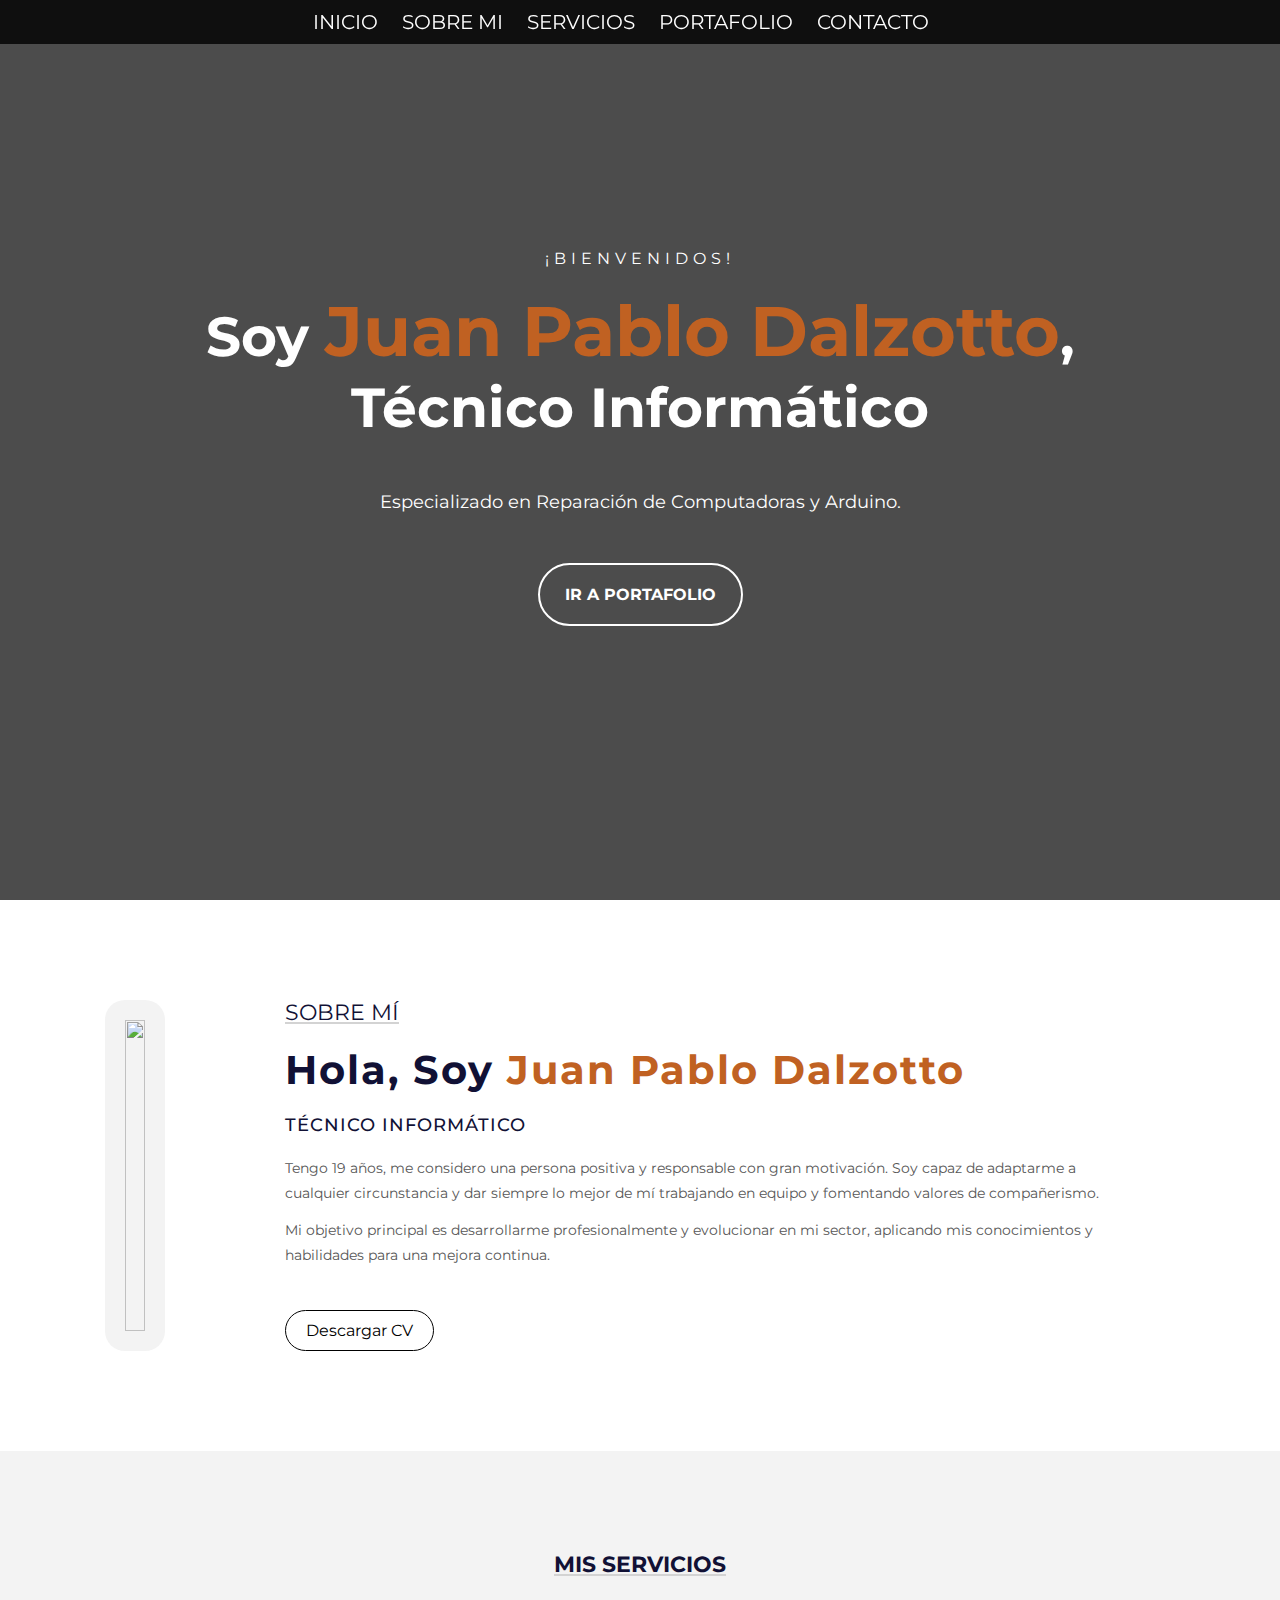
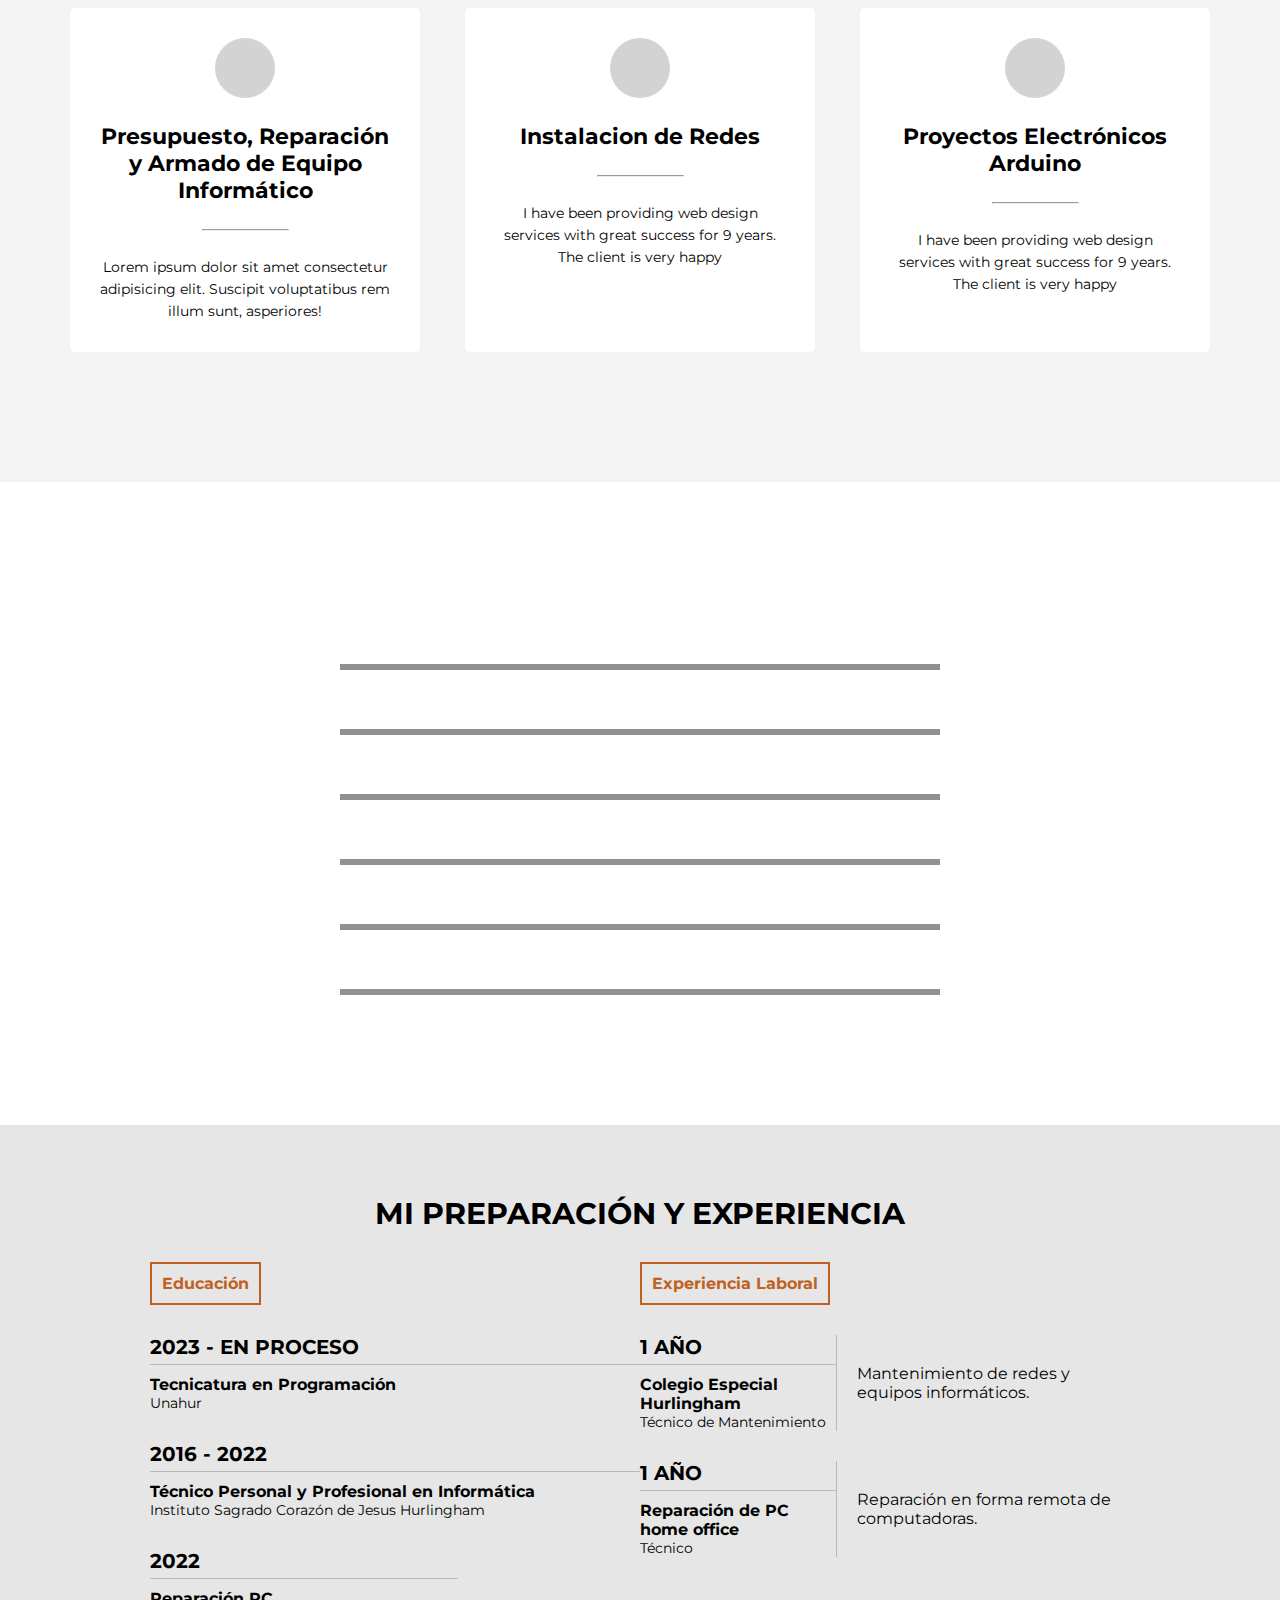
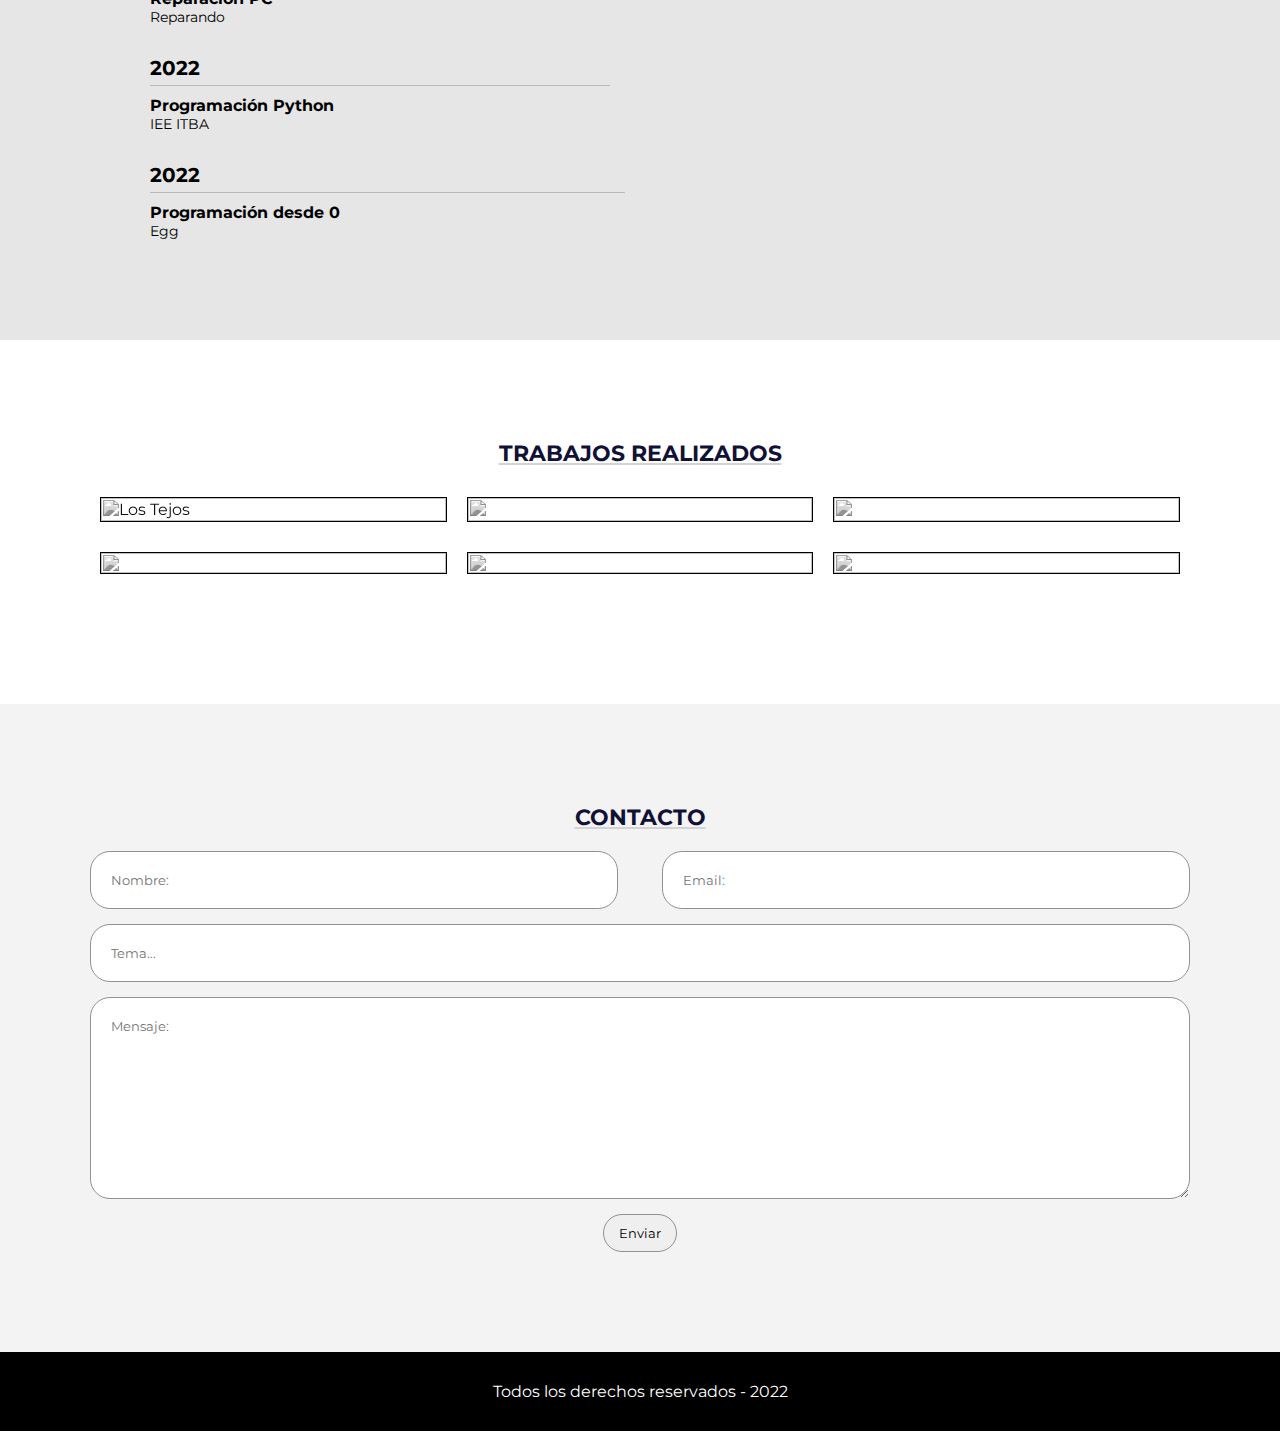
==== index.html @ 59f0f1af "Arreglos Responsive" ====
<head>
    <meta charset="UTF-8">
    <meta http-equiv="X-UA-Compatible" content="IE=edge">
    <meta name="viewport" content="width=device-width, initial-scale=1.0 user-scalable=no">
    <link rel="stylesheet" href="https://cdnjs.cloudflare.com/ajax/libs/font-awesome/6.1.1/css/all.min.css" integrity="sha512-KfkfwYDsLkIlwQp6LFnl8zNdLGxu9YAA1QvwINks4PhcElQSvqcyVLLD9aMhXd13uQjoXtEKNosOWaZqXgel0g==" crossorigin="anonymous" referrerpolicy="no-referrer"/>
    <link rel="stylesheet" href="estilos.css">
    <title>JPD Técnico Informático</title>
    <link rel="shortcut icon" href="img/favicon.png" type="image/x-icon">
</head>

<body>
    <!-- SECCION I N I C I O -->
    <section id="inicio">
        <div class="contenido">
            <header>
                <div class="contenido-header">
                    <div id="centrado">
                        <nav id="nav">
                            <ul id="links">
                                <li><a class="nav1" href="#inicio" class="seleccionado" onclick="seleccionar(this)">INICIO</a></li>
                                <li><a class="nav1" href="#sobremi" onclick="seleccionar(this)">SOBRE MI</a></li>
                                <li><a class="nav1" href="#servicios" onclick="seleccionar(this)">SERVICIOS</a></li>
                                <li><a class="nav1" href="#portfolio" onclick="seleccionar(this)">PORTAFOLIO</a></li>
                                <li><a class="nav1" href="#contacto" onclick="seleccionar(this)">CONTACTO</a></li>
                            </ul>
                        </nav>
                    </div>
                    <div id="icono-nav" onclick="menuResponsive()">
                        <i class="fa-solid fa-bars"></i>
                    </div>
                    <div class="redes">
                        <a href="https://www.linkedin.com/in/juan-pablo-dalzotto-aa8984264/"><i class="fa-brands fa-linkedin"></i></a>
                        <a href="https://www.facebook.com/fradal.dalzotto.7"><i class="fa-brands fa-facebook"></i></a>
                        <a href="https://www.instagram.com/juanpablodal/"><i class="fa-brands fa-instagram"></i></a>
                    </div>
                </div>
            </header>
            <div class="presentacion">
                <p class="bienvenida">¡Bienvenidos!</p>
                <h2>Soy <span>Juan Pablo Dalzotto</span>, Técnico Informático</h2>
                <p class="descripcion">Especializado en Reparación de Computadoras y Arduino.</p>
                <a href="#portfolio">Ir a Portafolio</a>
            </div>
        </div>
    </section>
    <section id="sobremi">
        <div class="contenedor-foto">
            <img id="img1"src="img/foto.jpg" alt="">
        </div>
        <div class="sobremi">
            <p class="titulo-seccion">Sobre mí</p>
            <h2>Hola, Soy <span>Juan Pablo Dalzotto</span> </h2>
            <h3>Técnico Informático</h3>
            <p>Tengo 19 años, me considero una persona 
                positiva y responsable con gran motivación. 
                Soy capaz de adaptarme a cualquier 
                circunstancia y dar siempre lo mejor de 
                mí trabajando en equipo y fomentando 
                valores de compañerismo.
                </p>
            <p>Mi objetivo principal es desarrollarme 
                profesionalmente y evolucionar en mi 
                sector, aplicando mis conocimientos 
                y habilidades para una mejora continua.</p>
                <div id="centrar">
                    <a download="Curriculum_JuanPDalzotto" href="Curriculum_JuanPDalzotto.pdf">Descargar CV</a>   
                </div>
        </div>
    </section>

    <section id="servicios">
        <h3 class="titulo-seccion">MIS SERVICIOS</h3>
        <div class="fila">
            <div class="servicio">
                <span class="icono"><i class="fa-solid fa-computer"></i>
                </i></span>
                <h4>Presupuesto, Reparación y Armado de Equipo Informático</h4>
                <hr>
                <p>Lorem ipsum dolor sit amet consectetur adipisicing elit. Suscipit voluptatibus rem illum sunt, asperiores!</p>
            </div>

            <div class="servicio">
                <span class="icono"><i class="fa-solid fa-wifi"></i></span>
                <h4>Instalacion de Redes</h4>
                <hr>
                <p>I have been providing web design services with great success for 9 years. The client is very happy</p>
            </div>

            <div class="servicio">
                <span class="icono"><i class="fa-regular fa-lightbulb"></i></i></span>
                <h4>Proyectos Electrónicos Arduino</h4>
                <hr>
                <p>I have been providing web design services with great success for 9 years. The client is very happy</p>
            </div>
        </div>
    </section>

    <div class="contenedor-habilidades" id="skills">
        <h3>HABILIDADES </h3>
        <div class="habilidades">
            <div class="info">
                <p> <span class="lista"> </span>Armado y Mantenimiento de PC</p>
                <span class="porcentaje">90%</span>
            </div>

            <div class="barras">
                <div class="" id="am"></div>
            </div>
        </div>

        <div class="habilidades">
            <div class="info">
                <p> <span class="lista"> </span>Redes</p>
                <span class="porcentaje">85%</span>
            </div>
            <div class="barras">
                <div class="" id="rd"></div>
            </div>
        </div>

        <div class="habilidades">
            <div class="info">
                <p> <span class="lista"> </span>Programación Arduino</p>
                <span class="porcentaje">85%</span>
            </div>
            <div class="barras">
                <div class="" id="pa"></div>
            </div>
        </div>

        <div class="habilidades">
            <div class="info">
                <p> <span class="lista"> </span>Diseño Web</p>
                <span class="porcentaje">70%</span>
            </div>
            <div class="barras">
                <div class="" id="dw"></div>
            </div>
        </div>

        <div class="habilidades">
            <div class="info">
                <p> <span class="lista"> </span>Bases de Datos</p>
                <span class="porcentaje">85%</span>
            </div>
            <div class="barras">
                <div class="" id="bd"></div>
            </div>
        </div>

        <div class="habilidades">
            <div class="info">
                <p> <span class="lista"> </span>Python</p>
                <span class="porcentaje">60%</span>
            </div>
            <div class="barras">
                <div class="" id="py"></div>
            </div>
        </div>
    </div>

    <section class="resumen">
        <div class="contenido-seccion">
            <h3>Mi preparación y experiencia</h3>
            <div class="info">
                <div class="col">
                    <div id="centrar">
                    <span class="titulo-experiencia">Educación</span>
                    </div>
                    <table>
                        <tr>
                            <td class="datos">
                                <h3>2023 - En Proceso</h3>
                            </td>
                        </tr>
                        <tr>
                            <td>
                                <h4>Tecnicatura en Programación</h4>
                                <p>Unahur</p>
                            </td>
                        </tr>
                    </table>
                    <table>
                        <tr>
                            <td class="datos">
                                <h3>2016 - 2022</h3>
                            </td>
                        </tr>
                        <tr>
                            <td>
                                <h4>Técnico Personal y Profesional en Informática</h4>
                                <p>Instituto Sagrado Corazón de Jesus Hurlingham</p>
                            </td>
                        </tr>
                    </table>
                    <table>
                        <tr>
                            <td class="datos">
                                <h3>2022</h3>
                            </td>
                        </tr>
                        <tr>
                            <td>
                                <h4>Reparación PC</h4>
                                <p>Reparando</p>
                            </td>
                        </tr>
                    </table>

                    <table>
                        <tr>
                            <td class="datos">
                                <h3>2022</h3>
                            </td>
                        </tr>
                        <tr>
                            <td>
                                <h4>Programación Python</h4>
                                <p>IEE ITBA</p>
                            </td>
                        </tr>
                    </table>
                    <table>
                        <tr>
                            <td class="datos">
                                <h3>2022</h3>
                            </td>
                        </tr>
                        <tr>
                            <td>
                                <h4>Programación desde 0</h4>
                                <p>Egg</p>
                            </td>
                        </tr>
                    </table>
                </div>
                <div class="col">
                    <div id="centrar">
                        <span class="titulo-experiencia">Experiencia Laboral</span>
                    </div>
                    <table>
                        <tr>
                            <td class="datos">
                                <h3>1 Año</h3>
                            </td>
                            <td rowspan="2" class="descripcion">
                                Mantenimiento de redes y equipos informáticos.
                            </td>
                        </tr>
                        <tr>
                            <td>
                                <h4>Colegio Especial Hurlingham</h4>
                                <p>Técnico de Mantenimiento</p>
                            </td>
                        </tr>
                    </table>
                    <table>
                        <tr>
                            <td class="datos">
                                <h3>1 Año</h3>
                            </td>
                            <td rowspan="2" class="descripcion">
                                Reparación en forma remota de computadoras.
                            </td>
                        </tr>
                        <tr>
                            <td>
                                <h4>Reparación de PC home office</h4>
                                <p>Técnico</p>
                            </td>
                        </tr>
                    </table>
                </div>
            </div>
        </div>
    </section>
    <section id="portfolio">
        <h3 class="titulo-seccion">Trabajos Realizados</h3>
        <div class="fila">
            <div class="proyecto">
                <a href="vid/caja_interactiva.mp4"><img src="img/trabajo-2.jpeg" alt="Los Tejos" /></a>
                <div class="info">
                    <p>Caja Interactiva</p>
                </div>
            </div>
            <div class="proyecto">
                <img src="img/trabajo-4.jpg" alt="">
                <div class="info">
                    <p>Estación Atmosférica</p>
                </div>
            </div>
            <div class="proyecto">
                <img src="img/trabajo-3.jpg" alt="">
                <div class="info">
                    <p>Reparación de Robots Arduino</p>
                </div>
            </div>
        </div>
        
        <div class="fila">
            <div class="proyecto">
                <a href="vid/TrailerFeuer.mp4"><img src="img/trabajo-5.png" alt="" /></a>
                <div class="info">
                    <p>Videojuego "Feuer"</p>
                </div>
            </div>

            <div class="proyecto">
                <img src="img/trabajo-1.PNG" alt="">
                <div class="info">
                    <p>Página Web</p>
                </div>
            </div>

            <div class="proyecto">
                <img src="img/trabajo-6.jpg" alt="">
                <div class="info">
                    <p>Instalacion de Redes</p>
                </div>
            </div>
        </div>
    </section>

    <section id="contacto">
        <h3 class="titulo-seccion">Contacto</h3>
        <div class="contenedor-form">
            <form action="https://formspree.io/f/meqwggjo" method="POST">
                <div class="fila mitad">
                    <input type="text" class="form_input" placeholder="Nombre:" name="name"class="input-mitad" required> 
                    <input type="email" class="form_input" placeholder="Email:" name="_replyto" class="input-mitad" required>
                </div>
                <div class="fila">
                    <input type="text" placeholder="Tema..." class="input-full" required>
                </div>
                <div class="fila">
                    <textarea name="message" id="" cols="30" rows="10" placeholder="Mensaje:" class="input-full" required></textarea>
                </div>
                <input type="submit" class="btn-enviar" value="Enviar">
            </form>
        </div>
    </section>

    <footer>
        <p>Todos los derechos reservados - 2022</p>
    </footer>
    <script src="java.js"></script>
</body>
</html>
---- estilos.css ----
@import url('https://fonts.googleapis.com/css2?family=Montserrat:wght@200;300;400;500;600&display=swap');
* {
    margin: 0;
    padding: 0;
    box-sizing: border-box;
    font-family: 'Montserrat';
}

html {
    scroll-behavior: smooth;
}

#inicio {
    background: linear-gradient( rgba(0, 0, 0, .7), rgba(0, 0, 0, .7)), url("img/fondo-inicio.jpg");
    background-size: cover;
    background-position: center center;
    height: 100vh;
}

#inicio .contenido header {
    background-color: rgba(0, 0, 0, .8);
    position: fixed;
    width: 100%;
    z-index: 100;
    top: 0;
}

#inicio .contenido header .contenido-header {
    max-width: 1100px;
    margin: auto;
    display: flex;
    justify-content: space-between;
    align-items: center;
    padding: 10px 20px;
}

#inicio .contenido header .contenido-header h1 {
    text-align: center;
    color: #c06122;
}

#inicio .contenido header .contenido-header nav ul {
    list-style: none;
    display: flex;
    align-items: center;
}

#inicio .contenido header .contenido-header nav ul li a {
    text-decoration: none;
    color: #fff;
    margin: 0 12px;
    font-weight: 400;
    transition: .5s;
}

#inicio .contenido header .contenido-header nav ul li a:hover {
    color: #c06122;
}

#inicio .contenido header .contenido-header .redes a {
    text-decoration: none;
    color: #fff;
    display: inline-block;
    margin-left: 10px;
    transition: .5s;
}

#inicio .contenido header .contenido-header .redes a:hover {
    color: #c06122;
}

#inicio .contenido header .contenido-header .seleccionado {
    color: #c06122;
}

#inicio .contenido .presentacion {
    max-width: 1100px;
    height: 100vh;
    margin: auto;
    color: #fff;
    display: flex;
    flex-direction: column;
    align-items: center;
    justify-content: center;
}

#inicio .contenido .presentacion .bienvenida {
    font-size: 16px;
    margin-bottom: 20px;
    text-transform: uppercase;
    letter-spacing: 5px;
}

#inicio .contenido .presentacion h2 {
    font-size: 55px;
    margin-bottom: 25px;
    text-align: center;
}

#inicio .contenido .presentacion h2 span {
    font-size: 70px;
    color: #c06122;
}

#inicio .contenido .presentacion .descripcion {
    max-width: 700px;
    margin: 25px auto;
    font-size: 18px;
    text-align: center;
}

#inicio .contenido .presentacion a {
    text-decoration: none;
    display: inline-block;
    margin: 25px;
    padding: 20px 25px;
    border: 2px solid #fff;
    border-radius: 50px;
    color: #fff;
    font-weight: bold;
    text-transform: uppercase;
    transition: .5s;
}

#inicio .contenido .presentacion a:hover {
    background-color: #c06122;
}

#icono-nav {
    color: #fff;
    display: none;
}

#sobremi {
    max-width: 1100px;
    margin: auto;
    padding: 100px 15px;
    color: #111135;
    display: flex;
}

#sobremi .contenedor-foto {
    max-width: 400px;
    margin-right: 80px;
}

#sobremi .contenedor-foto img {
    padding: 20px;
    width: 100%;
    border-radius: 20px;
    background-color: #f3f3f3;
}

#sobremi .sobremi {
    margin: 0 40px;
}

#sobremi .sobremi .titulo-seccion {
    font-size: 22px;
    text-transform: uppercase;
    color: #111135;
    text-decoration: underline;
    text-decoration-color: #d3d3d3;
}

#sobremi .sobremi h2 {
    font-size: 40px;
    font-weight: bold;
    margin: 20px 0;
    letter-spacing: 2px;
}

#sobremi .sobremi h2 span {
    color: #c06122;
}

#sobremi .sobremi h3 {
    font-size: 18px;
    font-weight: 500;
    text-transform: uppercase;
    margin-bottom: 20px;
    letter-spacing: 1px;
}

#sobremi .sobremi p {
    font-size: 14px;
    line-height: 25px;
    color: #565656;
    margin-bottom: 12px;
}

#sobremi .sobremi a {
    display: inline-block;
    text-decoration: none;
    color: #000;
    border-radius: 30px;
    border: 1px solid #000;
    padding: 10px 20px;
    margin-top: 30px;
    transition: .5s;
}

#sobremi .sobremi a:hover {
    background-color: #c06122;
    color: #fff;
}


#servicios {
    padding: 100px 15px;
    text-align: center;
    background-color: #f3f3f3;
}

#servicios .titulo-seccion {
    text-align: center;
    font-size: 22px;
    text-transform: uppercase;
    color: #111135;
    text-decoration: underline;
    text-decoration-color: #d3d3d3;
}

#servicios .fila {
    display: flex;
    justify-content: space-between;
    max-width: 1150px;
    margin: 30px auto;
}

#servicios .fila .servicio {
    max-width: 350px;
    background-color: #fff;
    padding: 30px;
    margin: 0 5px;
    border-radius: 5px;
    transition: .5s;
}

#servicios .fila .servicio:hover {
    box-shadow: 5px 5px 10px #565656, -5px -5px 10px #8a8a8a;
}

#servicios .fila .servicio .icono {
    display: inline-block;
    width: 60px;
    height: 60px;
    border-radius: 50%;
    background-color: #d3d3d3;
    padding: 20px;
    margin-bottom: 25px;
}

#servicios .fila .servicio h4 {
    font-size: 22px;
    margin-bottom: 25px;
}

#servicios .fila .servicio hr {
    width: 30%;
    margin: auto;
    color: #000;
    margin-bottom: 25px;
}

#servicios .fila .servicio ul {
    list-style: none;
    display: flex;
    justify-content: space-around;
    margin-bottom: 10px;
}

#servicios .fila .servicio p {
    font-size: 14px;
    line-height: 22px;
}

.contenedor-habilidades {
    background: linear-gradient( #b86c39, rgba(65, 16, 16, 0.8)), url("img/fondo-skills.jpg");
    background-attachment: fixed;
    background-repeat: no-repeat;
    background-size: cover;
    color: #fff;
    background-position: center center;
    padding: 100px 0;
    text-align: center;
}

.contenedor-habilidades .habilidades {
    max-width: 600px;
    margin: 30px auto;
    width: 80%;
}

.contenedor-habilidades .habilidades .info {
    display: flex;
    justify-content: space-between;
}

.contenedor-habilidades .habilidades .lista {
    display: inline-block;
    margin-right: 20px;
    height: 10px;
    width: 10px;
    background-color: #fff;
}

.contenedor-habilidades .habilidades .barras {
    background-color: #919191;
    width: 100%;
    height: 6px;
    margin: 10px 0px;
}

.contenedor-habilidades .habilidades .barras .barras-progreso1{
    background-color: #fff;
    width: 90%;
    height: 6px;
    animation: progreso1 3s forwards;
}

.contenedor-habilidades .habilidades .barras .barras-progreso2{
    background-color: #fff;
    width: 85%;
    height: 6px;
    animation: progreso2 3s forwards;
}

.contenedor-habilidades .habilidades .barras .barras-progreso3{
    background-color: #fff;
    width: 85%;
    height: 6px;
    animation: progreso3 3s forwards;
}

.contenedor-habilidades .habilidades .barras .barras-progreso4{
    background-color: #fff;
    width: 70%;
    height: 6px;
    animation: progreso4 3s forwards;
}
.contenedor-habilidades .habilidades .barras .barras-progreso5{
    background-color: #fff;
    width: 85%;
    height: 6px;
    animation: progreso5 3s forwards;
}
.contenedor-habilidades .habilidades .barras .barras-progreso6{
    background-color: #fff;
    width: 60%;
    height: 6px;
    animation: progreso6 3s forwards;
}

@keyframes progreso1 {
    0% {
        width: 0;
    }
    100% {
        width: 90%;
    }
}

@keyframes progreso2 {
    0% {
        width: 0;
    }
    100% {
        width: 85%;
    }
}

@keyframes progreso3 {
    0% {
        width: 0;
    }
    100% {
        width: 85%;
    }
}

@keyframes progreso4 {
    0% {
        width: 0;
    }
    100% {
        width: 70%;
    }
}

@keyframes progreso5 {
    0% {
        width: 0;
    }
    100% {
        width: 85%;
    }
}

@keyframes progreso6 {
    0% {
        width: 0;
    }
    100% {
        width: 60%;
    }
}
#portfolio {
    max-width: 1100px;
    padding: 100px 0;
    margin: auto;
}

#portfolio .titulo-seccion {
    text-align: center;
    font-size: 22px;
    text-transform: uppercase;
    color: #111135;
    text-decoration: underline;
    text-decoration-color: #d3d3d3;
}

#portfolio .fila {
    display: flex;
    justify-content: space-between;
    margin: 30px 0;
}

#portfolio .fila .proyecto {
    max-width: 350px;
    width: 80%;
    border: 1px solid #000;
    margin: 0 10px;
    position: relative;
    overflow: hidden;
}

#portfolio .fila .proyecto img {
    width: 100%;
    height: 100%;
    filter: grayscale(1);
    object-fit: cover;
    transition: .5s;
    max-height: 350px;
}

#portfolio .fila .proyecto:hover img {
    filter: grayscale(0);
}

#portfolio .fila .proyecto .info {
    position: absolute;
    left: 0px;
    background-color: rgba(0, 0, 0, 0.8);
    color: #c06122;
    width: 100%;
    padding: 10px;
    opacity: 0;
    bottom: -40px;
    transition: .5s;
}

#portfolio .fila .proyecto:hover .info {
    opacity: 1;
    bottom: 0;
}

#contacto {
    padding: 100px 15px;
    background-color: #f3f3f3;
}

#contacto .titulo-seccion {
    margin-bottom: 20px;
}

#contacto .contenedor-form {
    max-width: 1100px;
    margin: auto;
}

#contacto .contenedor-form .fila {
    margin-bottom: 15px;
}

#contacto .contenedor-form .mitad {
    display: flex;
    justify-content: space-between;
}

#contacto .contenedor-form input,
#contacto .contenedor-form textarea {
    padding: 20px;
    border-radius: 20px;
    border: none;
    border: 1px solid #919191;
}

#contacto .contenedor-form .mitad input {
    width: 48%;
}

#contacto .contenedor-form .input-full {
    width: 100%;
}

#contacto .titulo-seccion {
    text-align: center;
    font-size: 22px;
    text-transform: uppercase;
    color: #111135;
    text-decoration: underline;
    text-decoration-color: #d3d3d3;
}

#contacto .btn-enviar {
    display: block;
    margin: auto;
    cursor: pointer;
    transition: .5s;
    padding: 10px 15px !important;
}

#contacto .btn-enviar:hover {
    background-color: #c06122;
    color: #fff;
}

footer {
    background-color: #000;
    color: #fff;
    text-align: center;
    padding: 30px 0;
}

@media screen and (max-width: 800px) {
    .redes {
        display: none;
    }
    nav {
        display: none;
    }
    nav.responsive {
        display: block;
        background-color: rgba(0, 0, 0, .8);
        width: 100%;
        position: absolute;
        top: 48px;
        left: 0;
        padding: 10px 0;
    }
    nav.responsive ul {
        display: block !important;
        text-align: center;
    }
    nav.responsive ul li {
        margin: 5px 0;
    }
    #icono-nav {
        display: block;
    }
    #inicio .contenido .presentacion h2 {
        font-size: 60px;
    }
    #sobremi {
        padding: 50px 0;
        display: block;
    }
    #sobremi .contenedor-foto {
        max-width: 200px;
        margin: auto;
    }
    #sobremi .contenedor-foto img {
        padding: 8px;
    }
    #sobremi .sobremi .titulo-seccion {
        text-align: center;
    }
    #sobremi .sobremi h2 {
        font-size: 25px;
        text-align: center;
    }
    .resumen .info
    {
        flex-direction: column;
    }
    .resumen .col
    {
        margin: auto;
    }
    .resumen .contenido-seccion .info .col table{
        margin-bottom: 50px;
        border-collapse: collapse;
    }
    .resumen .contenido-seccion .info .col.titulo-experiencia{
        margin: auto;
        text-align: center;
    }
    .resumen .contenido-seccion .info .col{
        width: 60%;
    }
    #servicios {
        padding: 50px 15px;
    }
    #servicios .fila {
        display: block;
    }
    #servicios .fila .servicio {
        margin: 10px auto;
    }
    .ontenedor-habilidades {
        padding: 50px 20px;
    }
    #portfolio {
        padding: 50px 0;
    }
    #portfolio .fila {
        display: block;
    }
    #portfolio .fila .proyecto {
        margin: 10px auto;
    }
    #contacto {
        padding: 50px 15px;
    }
    #contacto .contenedor-form .mitad {
        margin-bottom: 15px;
        display: block;
    }
    #contacto .contenedor-form .mitad input {
        width: 100%;
        margin-bottom: 15px;
    }
    #inicio .contenido .presentacion h2 {
        font-size: 30px;
        margin-bottom: 25px;
        text-align: center;
    }
    #inicio .contenido .presentacion h2 span {
        font-size: 35px;
        color: #c06122;
    }
    #sobremi .sobremi h2 {
        font-size: 30px;
    }
   #centrar{
    text-align: center;
   }
}
.resumen{
    background-color: #e6e6e6;
    padding: 70px 0 100px 0;
    text-align: center;
}
.resumen .contenido-seccion{
    max-width: 1000px;
    margin: auto;
    padding: 0 10px;
}
.resumen .contenido-seccion h3{
    text-transform: uppercase;
    font-size: 30px;
}
.resumen .contenido-seccion .info{
    text-align: left;
    display: flex;
    justify-content: space-between;
    margin-top: 30px;
}
.resumen .contenido-seccion .info .col{
    width: 80%;
}
.resumen .contenido-seccion .info .col .titulo-experiencia{
    display: inline-block;
    color: #c06122;
    font-weight: bold;
    border: 2px solid #c06122;
    padding: 10px;
    margin: auto;
}
.resumen .contenido-seccion .info .col table{
    margin-top: 30px;
    border-collapse: collapse;
}
.resumen .contenido-seccion .info .col table .datos{
    width: 40%;
    border-bottom: 1px solid #bab9b9;
}
.resumen .contenido-seccion .info .col table h4{
    margin-top: 10px;
}
.resumen .contenido-seccion .info .col table h3{
    font-size: 20px;
    margin-bottom: 5px;
}
.resumen .contenido-seccion .info .col table p{
    font-size: 14px;
}
.resumen .contenido-seccion .info .col table .descripcion{
    border-left: 1px solid #bab9b9;
    padding-left: 20px;
}
.resumen .contenido-seccion .info .col table{
    margin-top: 30px;
    border-collapse: collapse;
}
.resumen .contenido-seccion .info .col table .datos{
    width: 40%;
    border-bottom: 1px solid #bab9b9;
}
.resumen .contenido-seccion .info .col table h4{
    margin-top: 10px;
}
.resumen .contenido-seccion .info .col table h3{
    font-size: 20px;
    margin-bottom: 5px;
}
.resumen .contenido-seccion .info .col table p{
    font-size: 14px;
}

.resumen .contenido-seccion .info .col table .descripcion{
    border-left: 1px solid #bab9b9;
    padding-left: 20px;
}

img{
    transition: all 300ms; 
}
img:hover
{
    transform: scale(1.15);
    height: min-content;
}

#centrado
{
    margin: auto;
}

.nav1
{
    font-size: 20px;
}
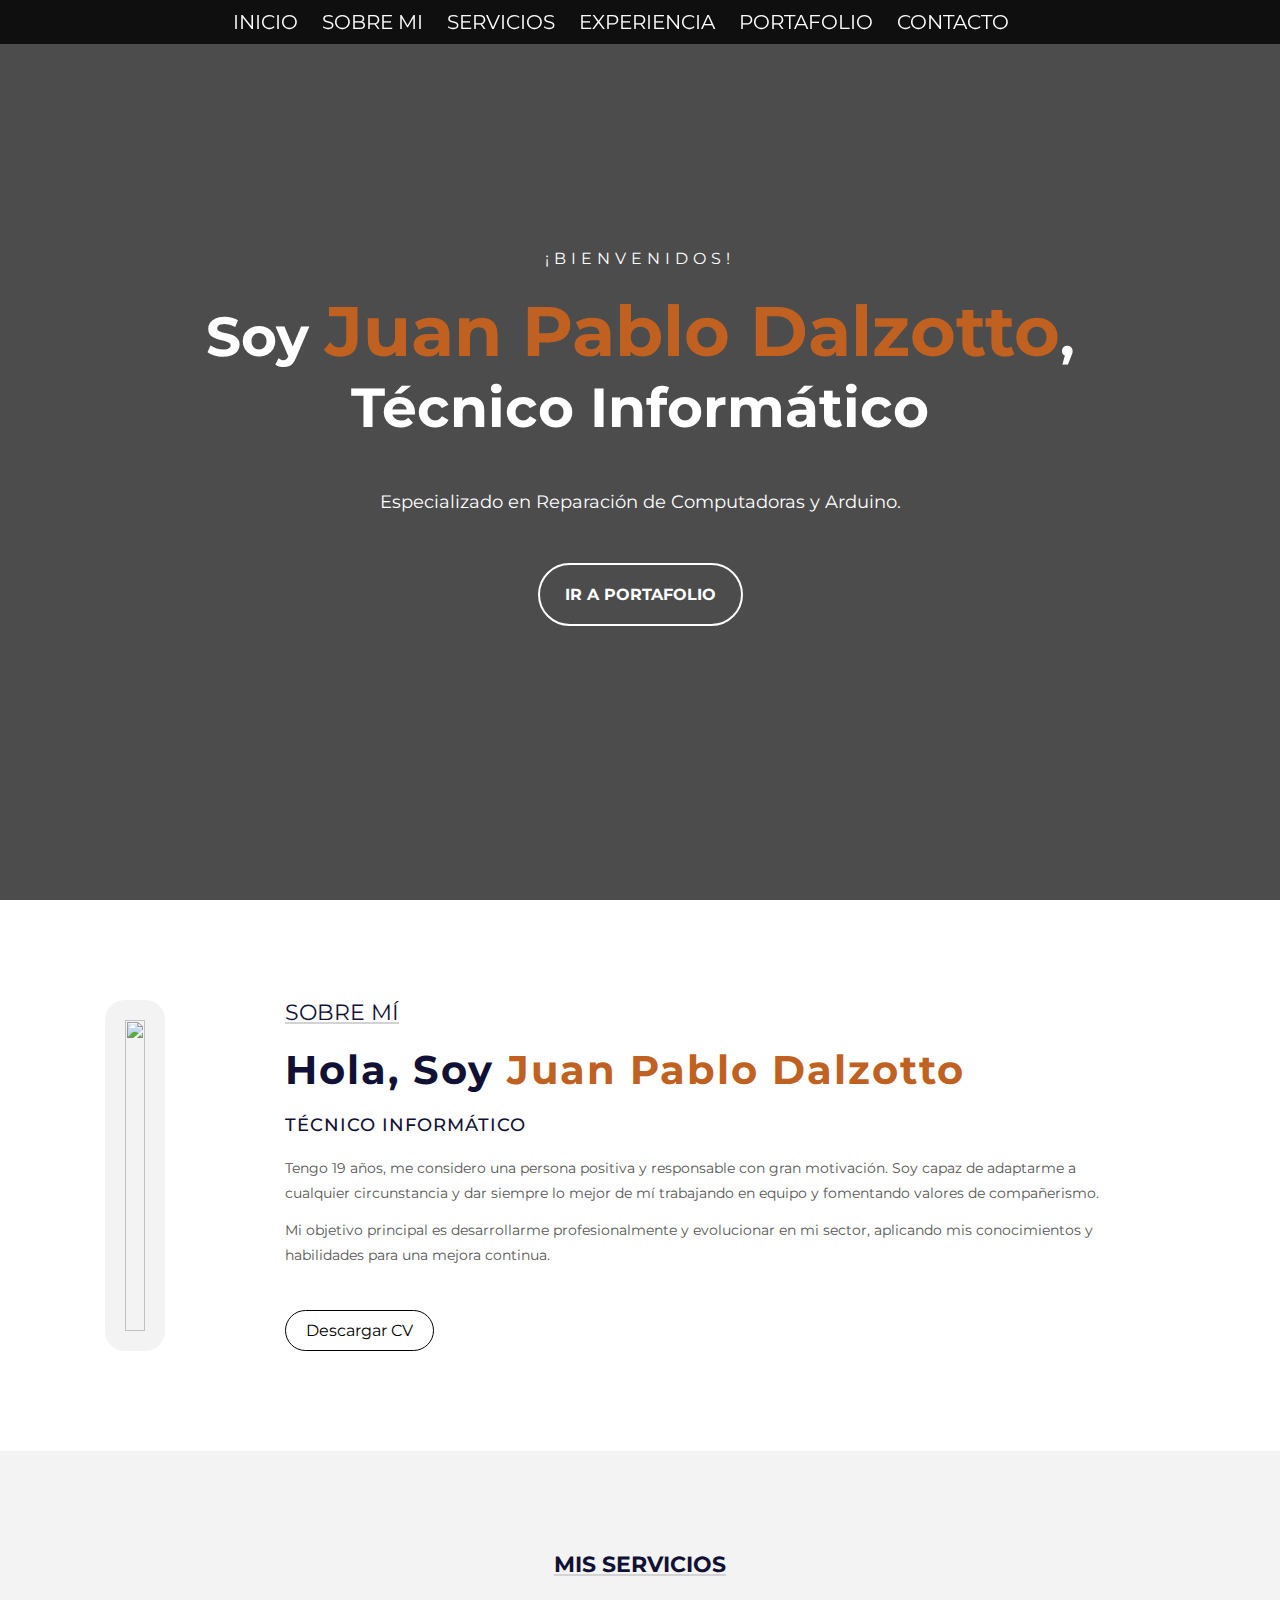
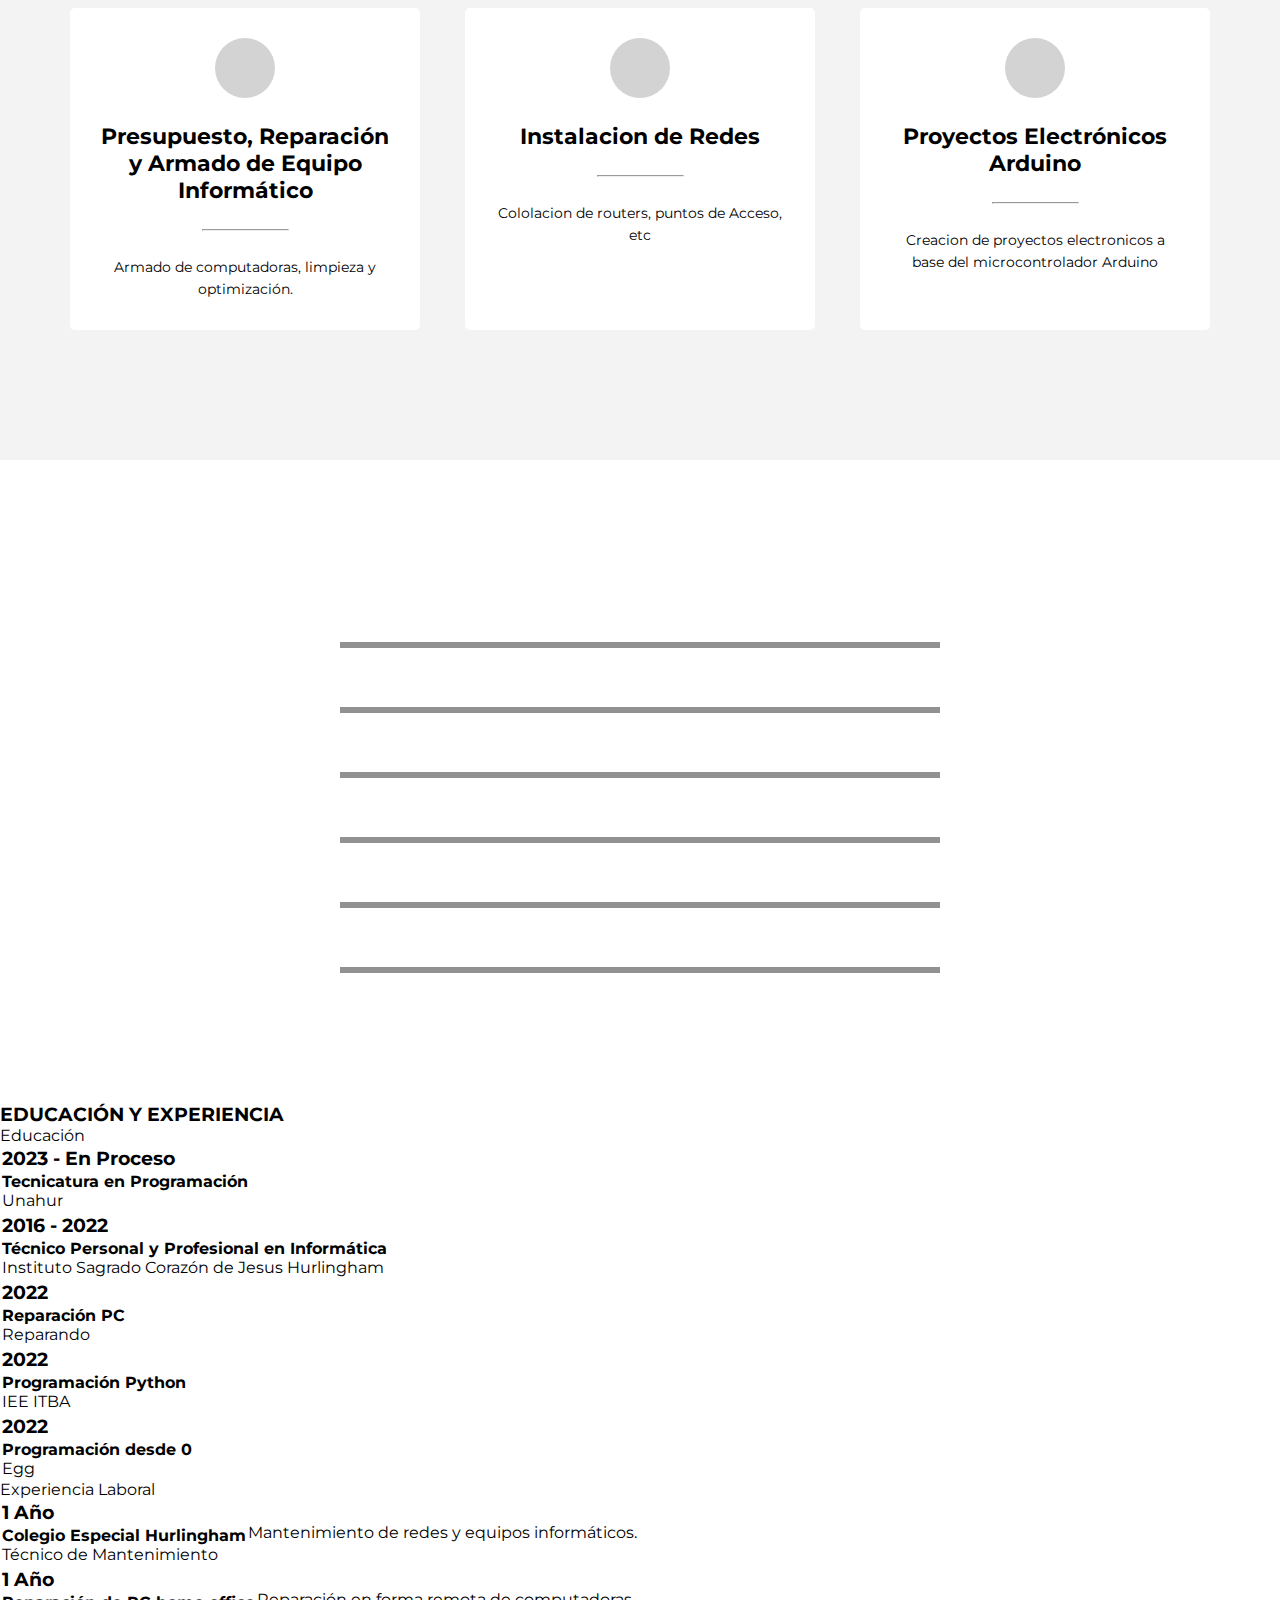
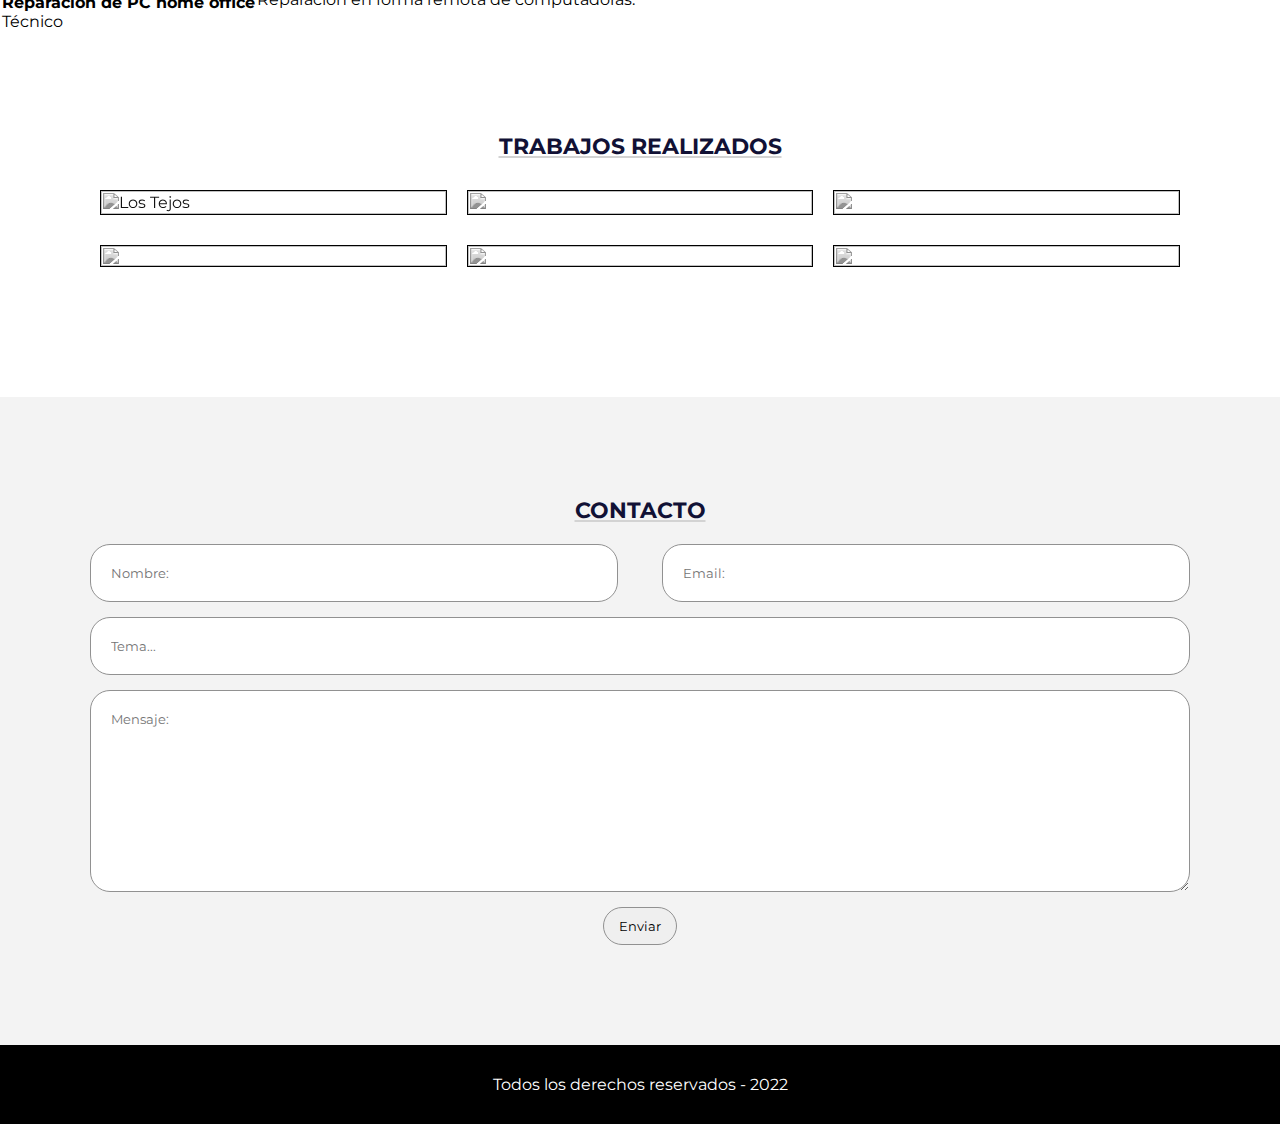
==== commit a5941992: "Pagina final" ====
--- a/index.html
+++ b/index.html
@@ -20,6 +20,7 @@
                                 <li><a class="nav1" href="#inicio" class="seleccionado" onclick="seleccionar(this)">INICIO</a></li>
                                 <li><a class="nav1" href="#sobremi" onclick="seleccionar(this)">SOBRE MI</a></li>
                                 <li><a class="nav1" href="#servicios" onclick="seleccionar(this)">SERVICIOS</a></li>
+                                <li><a class="nav1" href="#experiencia" onclick="seleccionar(this)">EXPERIENCIA</a></li>
                                 <li><a class="nav1" href="#portfolio" onclick="seleccionar(this)">PORTAFOLIO</a></li>
                                 <li><a class="nav1" href="#contacto" onclick="seleccionar(this)">CONTACTO</a></li>
                             </ul>
@@ -67,7 +68,6 @@
                 </div>
         </div>
     </section>
-
     <section id="servicios">
         <h3 class="titulo-seccion">MIS SERVICIOS</h3>
         <div class="fila">
@@ -76,21 +76,21 @@
                 </i></span>
                 <h4>Presupuesto, Reparación y Armado de Equipo Informático</h4>
                 <hr>
-                <p>Lorem ipsum dolor sit amet consectetur adipisicing elit. Suscipit voluptatibus rem illum sunt, asperiores!</p>
+                <p>Armado de computadoras, limpieza y optimización.</p>
             </div>
 
             <div class="servicio">
                 <span class="icono"><i class="fa-solid fa-wifi"></i></span>
                 <h4>Instalacion de Redes</h4>
                 <hr>
-                <p>I have been providing web design services with great success for 9 years. The client is very happy</p>
+                <p>Cololacion de routers, puntos de Acceso, etc</p>
             </div>
 
             <div class="servicio">
                 <span class="icono"><i class="fa-regular fa-lightbulb"></i></i></span>
                 <h4>Proyectos Electrónicos Arduino</h4>
                 <hr>
-                <p>I have been providing web design services with great success for 9 years. The client is very happy</p>
+                <p>Creacion de proyectos electronicos a base del microcontrolador Arduino</p>
             </div>
         </div>
     </section>
@@ -158,10 +158,9 @@
             </div>
         </div>
     </div>
-
-    <section class="resumen">
+    <section id="experiencia">
+        <h3 class="titulo-seccion">EDUCACIÓN Y EXPERIENCIA</h3>
         <div class="contenido-seccion">
-            <h3>Mi preparación y experiencia</h3>
             <div class="info">
                 <div class="col">
                     <div id="centrar">
@@ -206,7 +205,6 @@
                             </td>
                         </tr>
                     </table>
-
                     <table>
                         <tr>
                             <td class="datos">
@@ -320,7 +318,6 @@
             </div>
         </div>
     </section>
-
     <section id="contacto">
         <h3 class="titulo-seccion">Contacto</h3>
         <div class="contenedor-form">
@@ -339,7 +336,6 @@
             </form>
         </div>
     </section>
-
     <footer>
         <p>Todos los derechos reservados - 2022</p>
     </footer>
